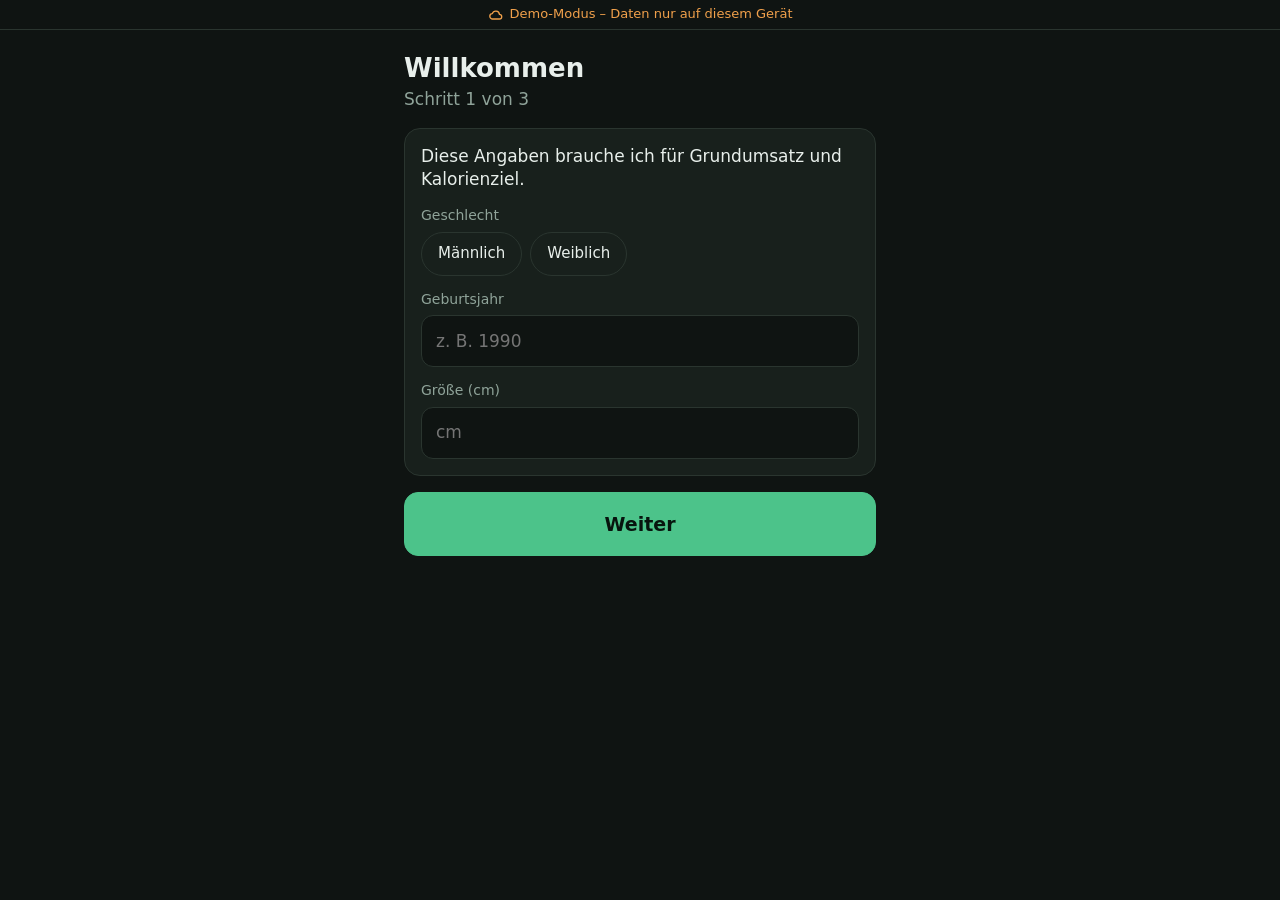
==== index.html @ f2d9727d "M1: Schema v2, Sync-Queue, Login, Onboarding, Checklisten, Heute, KURLOG-Import, Tests Co-Authored-B" ====
<!doctype html>
<html lang="de">
<head>
<meta charset="utf-8">
<meta name="viewport" content="width=device-width, initial-scale=1, viewport-fit=cover">
<meta name="theme-color" content="#0f1412">
<meta name="color-scheme" content="dark">
<meta name="apple-mobile-web-app-capable" content="yes">
<meta name="mobile-web-app-capable" content="yes">
<meta name="apple-mobile-web-app-status-bar-style" content="black-translucent">
<meta name="apple-mobile-web-app-title" content="Kur-Coach">
<link rel="manifest" href="manifest.webmanifest">
<link rel="apple-touch-icon" href="icons/apple-touch-icon.png">
<link rel="icon" type="image/png" href="icons/icon-192.png">
<title>Kur-Coach</title>
<link rel="stylesheet" href="styles.css">
</head>
<body>
<div id="kopf">
  <button id="statusleiste" type="button" class="status" aria-live="polite">Starte ...</button>
  <button id="update" type="button" class="update" hidden>Neue Version – tippen zum Laden</button>
</div>
<main id="main"></main>
<nav id="nav" aria-label="Hauptnavigation" hidden></nav>
<script type="module" src="app.js"></script>
</body>
</html>
---- styles.css ----
:root {
  --bg: #0f1412; --card: #18201c; --card2: #202a25; --linie: #2a352f;
  --text: #e8efeb; --muted: #8fa399; --accent: #4cc38a; --accent-dunkel: #123d2a;
  --orange: #f0a04b; --blau: #5aa9e6; --grau: #7d8a84; --rot: #e5705f;
  --radius: 16px;
  --sa-top: env(safe-area-inset-top, 0px); --sa-bottom: env(safe-area-inset-bottom, 0px);
  --sa-left: env(safe-area-inset-left, 0px); --sa-right: env(safe-area-inset-right, 0px);
  --nav-h: 64px;
  color-scheme: dark;
}
* { box-sizing: border-box; -webkit-tap-highlight-color: transparent; }
html { background: var(--bg); }
body {
  margin: 0; background: var(--bg); color: var(--text);
  font: 17px/1.4 -apple-system, BlinkMacSystemFont, "SF Pro Text", "Segoe UI", Roboto, system-ui, sans-serif;
  -webkit-text-size-adjust: 100%;
  padding-left: var(--sa-left); padding-right: var(--sa-right);
}
h1, h2, p { margin: 0; }
a { color: inherit; text-decoration: none; }
.ico { display: block; flex: none; }
[hidden] { display: none !important; }
.muted { color: var(--muted); }
.kopier-ta { position: fixed; top: 0; left: 0; opacity: 0; width: 1px; height: 1px; }

/* Kopf / Status */
#kopf { position: sticky; top: 0; z-index: 30; background: var(--bg); padding-top: var(--sa-top); }
.status {
  display: flex; align-items: center; justify-content: center; gap: 6px; width: 100%; min-height: 30px; padding: 4px 12px;
  border: 0; border-bottom: 1px solid var(--linie); background: var(--bg); color: var(--muted); font: inherit; font-size: 13px;
}
.status.ok { color: var(--accent); }
.status.offline, .status.offen, .status.demo { color: var(--orange); }
.status.fehler { color: var(--rot); }
.update { display: block; width: 100%; padding: 12px; border: 0; background: var(--accent); color: #07140e; font: inherit; font-weight: 700; }

/* Layout */
#main { min-height: 60vh; padding-bottom: calc(var(--nav-h) + var(--sa-bottom) + 24px); }
body.ohne-nav #main { padding-bottom: calc(var(--sa-bottom) + 24px); }
.seite { max-width: 1100px; margin: 0 auto; padding: 16px; display: flex; flex-direction: column; gap: 16px; }
.seite.schmal { max-width: 520px; }
.spalte { display: flex; flex-direction: column; gap: 16px; min-width: 0; }
.titel { font-size: 26px; line-height: 1.15; font-weight: 750; }
.titel.gross { font-size: 32px; }
.klein-titel { font-size: 15px; font-weight: 650; color: var(--muted); text-transform: uppercase; letter-spacing: .04em; margin-bottom: 12px; }
.karte { background: var(--card); border: 1px solid var(--linie); border-radius: var(--radius); padding: 16px; display: flex; flex-direction: column; gap: 14px; }
.leer { color: var(--muted); padding: 8px 0; }

/* Navigation */
#nav {
  position: fixed; left: 0; right: 0; bottom: 0; z-index: 30; display: flex; background: rgba(24, 32, 28, .97);
  border-top: 1px solid var(--linie); padding-bottom: var(--sa-bottom); padding-left: var(--sa-left); padding-right: var(--sa-right);
}
.nav-punkt { flex: 1; min-height: var(--nav-h); display: flex; flex-direction: column; align-items: center; justify-content: center; gap: 2px; color: var(--muted); font-size: 12px; }
.nav-punkt.aktiv { color: var(--accent); }

/* Buttons & Felder */
.btn {
  display: inline-flex; align-items: center; justify-content: center; gap: 8px; min-height: 56px; padding: 12px 18px;
  border: 1px solid var(--linie); border-radius: 14px; background: var(--card2); color: var(--text);
  font: inherit; font-weight: 600; cursor: pointer; text-align: center;
}
.btn:active { filter: brightness(1.2); }
.btn[disabled] { opacity: .45; }
.btn.primaer { background: var(--accent); border-color: var(--accent); color: #07140e; }
.btn.gefahr { color: var(--rot); border-color: #4a2a25; }
.btn.klein { min-height: 44px; padding: 8px 14px; font-size: 15px; }
.btn.gross { min-height: 64px; font-size: 19px; }
.btn-reihe { display: flex; gap: 12px; flex-wrap: wrap; }
.btn-reihe > .btn { flex: 1; }
.icon-btn { display: inline-flex; align-items: center; justify-content: center; width: 48px; height: 48px; border: 0; border-radius: 12px; background: transparent; color: var(--muted); cursor: pointer; flex: none; }
.icon-btn[disabled] { opacity: .3; }
.aktionen { display: grid; grid-template-columns: 1fr 1fr; gap: 12px; }
.aktionen .btn { min-height: 64px; }
.feld { display: flex; flex-direction: column; gap: 6px; }
.feld-label { font-size: 14px; color: var(--muted); }
.feld-hinweis { font-size: 13px; color: var(--muted); }
input[type=text], input[type=email], input[type=date], input[type=time], input[type=number], textarea {
  width: 100%; min-height: 52px; padding: 10px 14px; border-radius: 12px; border: 1px solid var(--linie); background: var(--bg);
  color: var(--text); font: inherit; font-size: 17px;   /* >=16px verhindert iOS-Zoom */
}
textarea { resize: vertical; }
input:focus, textarea:focus, button:focus-visible, a:focus-visible { outline: 2px solid var(--accent); outline-offset: 1px; }
input[type=range] { width: 100%; height: 44px; accent-color: var(--accent); }
.code-input { font-size: 28px !important; letter-spacing: .3em; text-align: center; }
.check-zeile { display: flex; align-items: center; gap: 12px; min-height: 52px; }
.check-zeile input { width: 28px; height: 28px; accent-color: var(--accent); flex: none; }
.gruppe { display: flex; flex-direction: column; gap: 14px; }
.fehler { color: var(--rot); font-size: 15px; }
.hinweis { color: var(--muted); font-size: 15px; background: var(--card2); padding: 10px 12px; border-radius: 12px; }
.chips { display: flex; gap: 8px; flex-wrap: wrap; }
.chips.scroll { flex-wrap: nowrap; overflow-x: auto; padding-bottom: 4px; scrollbar-width: none; }
.chips.scroll::-webkit-scrollbar { display: none; }
.chip { flex: none; min-height: 44px; padding: 8px 16px; border-radius: 22px; border: 1px solid var(--linie); background: var(--card); color: var(--text); font: inherit; font-size: 15px; display: inline-flex; align-items: center; cursor: pointer; }
.chip.aktiv { background: var(--accent-dunkel); border-color: var(--accent); color: var(--accent); font-weight: 650; }

/* Checkliste */
.check-kopf { display: flex; align-items: center; justify-content: space-between; gap: 12px; }
.fortschritt { font-size: 22px; font-weight: 700; color: var(--accent); }
.punkte { list-style: none; margin: 0; padding: 0; display: flex; flex-direction: column; gap: 10px; }
.punkt { background: var(--card); border: 1px solid var(--linie); border-radius: var(--radius); overflow: hidden; }
.punkt-haupt { width: 100%; min-height: 72px; display: flex; align-items: center; gap: 16px; padding: 12px 16px; border: 0; background: transparent; color: inherit; font: inherit; font-size: 19px; text-align: left; cursor: pointer; }
.haken { width: 36px; height: 36px; flex: none; border-radius: 50%; border: 2px solid var(--grau); display: flex; align-items: center; justify-content: center; color: #07140e; }
.punkt.erledigt { opacity: .55; }
.punkt.erledigt .haken { background: var(--accent); border-color: var(--accent); }
.punkt.erledigt .punkt-text { text-decoration: line-through; }
.punkt.termin { border-left: 4px solid var(--grau); }
.punkt-aktion { margin: 0 16px 14px; }
.fertig-box { display: flex; align-items: center; gap: 14px; flex-wrap: wrap; padding: 14px 16px; border-radius: var(--radius); border: 1px solid var(--accent); background: var(--accent-dunkel); }
.fertig-box > div { flex: 1; min-width: 140px; }
.fertig-haken { color: var(--accent); }
.tagesstand { gap: 12px; }
.tagesstand .klein-titel { margin-bottom: 0; }
.mini { display: flex; flex-direction: column; gap: 6px; font-size: 15px; }
.mini-zeile { display: flex; justify-content: space-between; }
.balken { height: 8px; background: var(--card2); border-radius: 4px; overflow: hidden; }
.balken-fuell { height: 100%; border-radius: 4px; }

/* Heute */
.heute-kopf { display: flex; flex-direction: column; gap: 2px; }
.ringe { display: grid; grid-template-columns: 1fr 1fr; gap: 16px 12px; }
.ring-box { display: flex; flex-direction: column; align-items: center; gap: 6px; }
.ring-wrap { position: relative; width: 132px; max-width: 100%; aspect-ratio: 1; }
.ring-wrap > span { display: block; width: 100%; height: 100%; }
.ring { width: 100%; height: 100%; display: block; }
.ring-bg { fill: none; stroke: var(--card2); stroke-width: 10; }
.ring-fg { fill: none; stroke-width: 10; stroke-linecap: round; }
.ring-mitte { position: absolute; inset: 0; display: flex; flex-direction: column; align-items: center; justify-content: center; text-align: center; line-height: 1.15; }
.ring-mitte strong { font-size: 24px; }
.ring-mitte span { font-size: 12px; color: var(--muted); max-width: 84px; }
.ring-label { font-size: 15px; font-weight: 600; }
.training-btn { width: 100%; }
.warnung-box, .info-box { display: flex; gap: 12px; align-items: flex-start; padding: 14px; border-radius: var(--radius); font-size: 15px; }
.warnung-box { background: #3a1f1b; border: 1px solid #6b3029; color: #ffb8ac; }
.info-box { background: var(--card); border: 1px solid var(--linie); color: var(--muted); }
.warnung { display: flex; gap: 6px; align-items: flex-start; color: var(--orange); font-size: 15px; }
.zeit { list-style: none; margin: 0; padding: 0; display: flex; flex-direction: column; }
.zeit-eintrag { border-left: 2px solid var(--linie); margin-left: 62px; }
.zeit-zeile { display: flex; gap: 10px; align-items: flex-start; padding: 10px 0 10px 0; min-height: 52px; position: relative; }
.zeit-uhr { position: absolute; left: -64px; width: 50px; text-align: right; color: var(--muted); font-size: 14px; font-variant-numeric: tabular-nums; padding-top: 2px; }
.zeit-punkt { position: absolute; left: -7px; top: 14px; width: 12px; height: 12px; border-radius: 50%; background: var(--grau); }
.zeit-text { display: flex; flex-direction: column; padding-left: 18px; min-width: 0; }
.zeit-text small { color: var(--muted); font-size: 14px; }
.zeit-eintrag.training .zeit-punkt { background: var(--accent); }
.zeit-eintrag.essen .zeit-punkt { background: var(--orange); }
.zeit-eintrag.sauna .zeit-punkt { background: var(--blau); }
.zeit-eintrag.slot .zeit-punkt { background: transparent; border: 2px solid var(--muted); }
.zeit-eintrag.slot { opacity: .8; }
.zeit-eintrag.vorbei { opacity: .6; }
.leer-karte { align-items: center; text-align: center; padding: 32px 16px; }
.gross-icon { color: var(--accent); }

/* Sheets */
.sheet-bg { position: fixed; inset: 0; z-index: 100; background: rgba(0, 0, 0, .6); display: flex; align-items: flex-end; justify-content: center; }
.sheet { width: 100%; max-width: 560px; max-height: 92vh; overflow-y: auto; background: var(--card); border-radius: 22px 22px 0 0; border: 1px solid var(--linie); padding: 16px 16px calc(16px + var(--sa-bottom)); }
.sheet-kopf { display: flex; align-items: center; justify-content: space-between; margin-bottom: 12px; }
.sheet-kopf h2 { font-size: 20px; }
.sheet-body { display: flex; flex-direction: column; gap: 14px; }
.sheet-text { color: var(--text); }
.kurlog-ta { font-family: ui-monospace, Menlo, Consolas, monospace; font-size: 15px; min-height: 160px; }
.vorschau { display: flex; flex-direction: column; gap: 8px; }
.vorschau-text { margin: 0; padding: 12px; background: var(--bg); border-radius: 12px; border: 1px solid var(--linie); white-space: pre-wrap; word-break: break-word; font: 14px/1.4 ui-monospace, Menlo, Consolas, monospace; max-height: 40vh; overflow: auto; }
.toast { position: fixed; left: 50%; transform: translateX(-50%); bottom: calc(var(--nav-h) + var(--sa-bottom) + 16px); z-index: 200; max-width: 90vw; background: #2b3a32; color: var(--text); border: 1px solid var(--accent); padding: 12px 18px; border-radius: 14px; font-size: 15px; }

/* Einstellungen */
.spalten { display: flex; flex-direction: column; gap: 16px; }
.einst { gap: 14px; }
.einst .klein-titel { margin-bottom: 0; }
.edit-liste, .slot-liste { list-style: none; margin: 0; padding: 0; display: flex; flex-direction: column; gap: 10px; }
.edit-zeile { display: flex; align-items: center; gap: 2px; }
.edit-zeile input { flex: 1; min-width: 0; }
.bedingung { font-size: 11px; color: var(--muted); border: 1px solid var(--linie); border-radius: 8px; padding: 2px 6px; max-width: 70px; overflow: hidden; text-overflow: ellipsis; white-space: nowrap; }
.slot-zeile { display: flex; flex-direction: column; gap: 6px; padding-bottom: 10px; border-bottom: 1px solid var(--linie); }
.slot-kopf { display: flex; align-items: center; justify-content: space-between; gap: 12px; }
.slot-kopf input { width: 140px; }
.url-zeile { display: flex; align-items: center; gap: 4px; }
.url-zeile code { flex: 1; min-width: 0; overflow-x: auto; white-space: nowrap; font-size: 13px; color: var(--muted); scrollbar-width: none; }
.version { text-align: center; font-size: 13px; }
.onb-kopf { display: flex; flex-direction: column; gap: 4px; }
.login { gap: 16px; }

@media (min-width: 768px) {
  .seite { padding: 24px; }
  .heute { display: grid; grid-template-columns: 1fr 1fr; align-items: start; gap: 24px; }
  .spalten { display: grid; grid-template-columns: 1fr 1fr; gap: 24px; align-items: start; }
  .aktionen { grid-template-columns: 1fr 1fr; }
  .ring-wrap { width: 150px; }
  .sheet-bg { align-items: center; }
  .sheet { border-radius: 22px; }
  .checkseite { max-width: 720px; }
}
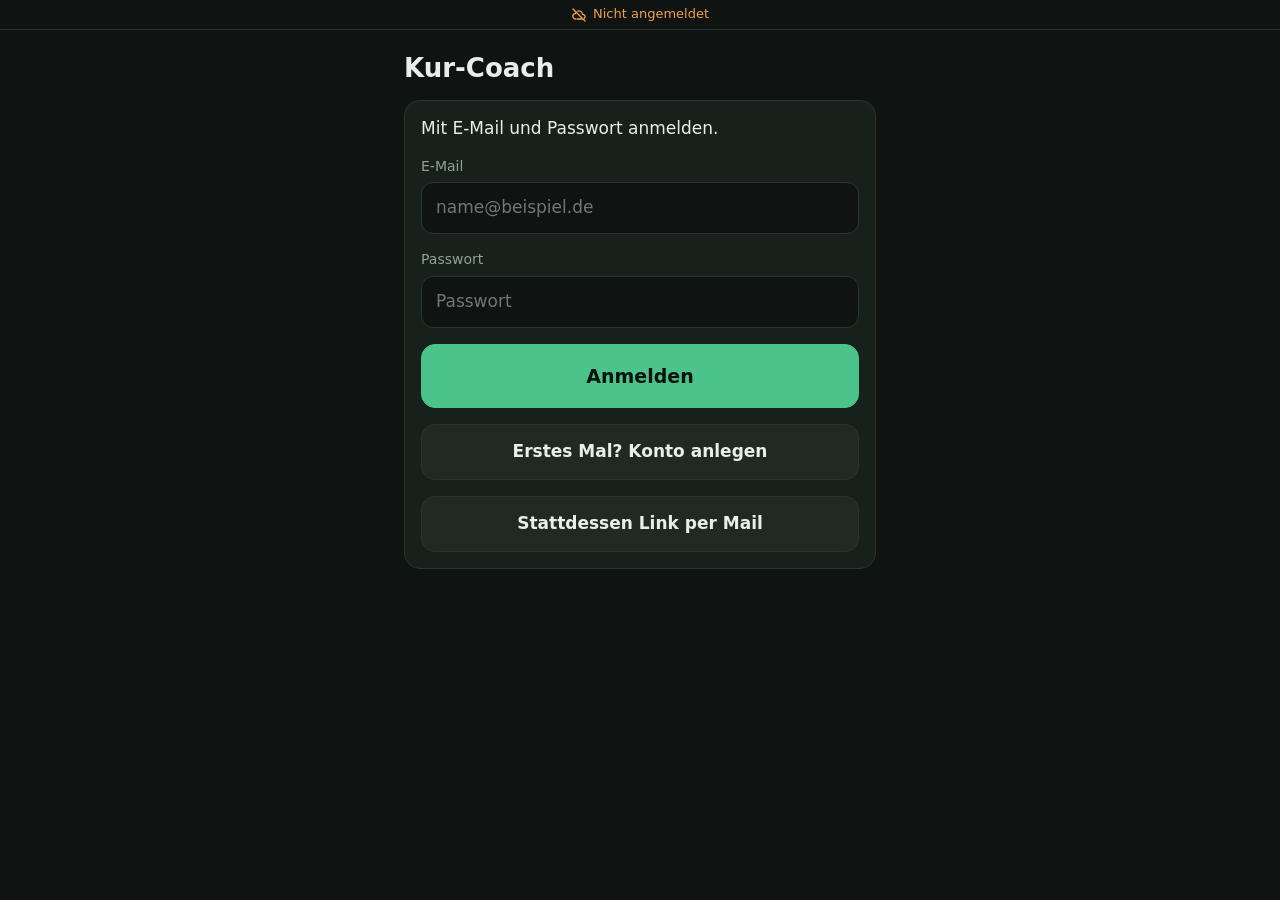
==== commit 99067416: "Zoomen deaktiviert (Viewport, Pinch-Gesten, 16px-Eingabefelder, kein Doppeltipp-Zoom) Co-Authored-By" ====
--- a/index.html
+++ b/index.html
@@ -2,7 +2,7 @@
 <html lang="de">
 <head>
 <meta charset="utf-8">
-<meta name="viewport" content="width=device-width, initial-scale=1, viewport-fit=cover">
+<meta name="viewport" content="width=device-width, initial-scale=1, maximum-scale=1, user-scalable=no, viewport-fit=cover">
 <meta name="theme-color" content="#0f1412">
 <meta name="color-scheme" content="dark">
 <meta name="apple-mobile-web-app-capable" content="yes">
--- a/styles.css
+++ b/styles.css
@@ -75,7 +75,7 @@
 .feld { display: flex; flex-direction: column; gap: 6px; }
 .feld-label { font-size: 14px; color: var(--muted); }
 .feld-hinweis { font-size: 13px; color: var(--muted); }
-input[type=text], input[type=email], input[type=date], input[type=time], input[type=number], textarea {
+input[type=text], input[type=email], input[type=password], input[type=date], input[type=time], input[type=number], textarea {
   width: 100%; min-height: 52px; padding: 10px 14px; border-radius: 12px; border: 1px solid var(--linie); background: var(--bg);
   color: var(--text); font: inherit; font-size: 17px;   /* >=16px verhindert iOS-Zoom */
 }
@@ -189,3 +189,99 @@
   .sheet { border-radius: 22px; }
   .checkseite { max-width: 720px; }
 }
+
+/* Studio */
+.studio { padding-bottom: calc(var(--nav-h) + 120px); }
+.studio-sess { display: flex; flex-direction: column; gap: 14px; }
+.sess-kopf { display: flex; justify-content: space-between; align-items: center; gap: 12px; }
+.uebung-karte { gap: 10px; }
+.geraet-box { display: flex; flex-direction: column; gap: 4px; text-align: left; min-height: 56px; padding: 12px 14px; border: 1px dashed var(--linie); border-radius: 12px; background: var(--bg); color: var(--text); font: inherit; font-size: 16px; cursor: pointer; }
+.vergleich { display: flex; flex-direction: column; gap: 4px; }
+.klein-text { font-size: 14px; }
+.saetze { display: flex; flex-direction: column; gap: 10px; }
+.satz { border: 1px solid var(--linie); border-radius: var(--radius); background: var(--card); }
+.satz.kompakt { display: flex; align-items: center; gap: 12px; min-height: 56px; padding: 8px 14px; color: var(--text); font: inherit; text-align: left; cursor: pointer; width: 100%; }
+.satz.kompakt.erledigt { opacity: .7; }
+.satz-name { flex: 1; font-weight: 600; }
+.satz-wert { color: var(--muted); font-variant-numeric: tabular-nums; }
+.haken-klein { width: 28px; height: 28px; border-radius: 50%; border: 2px solid var(--grau); display: flex; align-items: center; justify-content: center; flex: none; }
+.satz.erledigt .haken-klein { background: var(--accent); border-color: var(--accent); color: #07140e; }
+.aktiv-satz { border-color: var(--accent); padding: 14px; display: flex; flex-direction: column; gap: 14px; }
+.satz-kopf { display: flex; justify-content: space-between; align-items: baseline; font-size: 18px; }
+.stepper { display: flex; flex-direction: column; gap: 4px; }
+.stepper-reihe { display: flex; gap: 10px; align-items: stretch; }
+.stepper-reihe input { flex: 1; min-width: 0; min-height: 64px; text-align: center; font-size: 28px; font-weight: 700; font-variant-numeric: tabular-nums; }
+.step-btn { flex: none; width: 72px; min-height: 64px; border: 1px solid var(--linie); border-radius: 14px; background: var(--card2); color: var(--text); display: flex; align-items: center; justify-content: center; cursor: pointer; }
+.step-btn:active { filter: brightness(1.3); }
+.rir { display: flex; flex-direction: column; gap: 4px; }
+.rir-reihe { display: grid; grid-template-columns: repeat(5, 1fr); gap: 8px; }
+.rir-btn { min-height: 48px; border: 1px solid var(--linie); border-radius: 12px; background: var(--card2); color: var(--text); font: inherit; font-size: 18px; font-weight: 650; cursor: pointer; }
+.rir-btn.aktiv { background: var(--accent-dunkel); border-color: var(--accent); color: var(--accent); }
+.haken-btn { min-height: 80px; font-size: 22px; width: 100%; }
+.sess-unten { display: grid; grid-template-columns: 72px 1fr; gap: 12px; margin-top: 4px; }
+.liste-btn { width: 100%; justify-content: space-between; text-align: left; }
+.liste-btn.aktiv { border-color: var(--accent); }
+.liste-btn small { font-size: 13px; }
+.uebersicht-name { display: inline-flex; align-items: center; gap: 8px; }
+.pause-leiste { position: fixed; left: 0; right: 0; bottom: calc(var(--nav-h) + var(--sa-bottom)); z-index: 40; display: flex; align-items: center; gap: 10px; padding: 10px 14px; background: var(--accent-dunkel); border-top: 2px solid var(--accent); }
+.pause-leiste.vorbei { background: var(--accent); color: #07140e; }
+.pause-info { flex: 1; display: flex; flex-direction: column; line-height: 1.1; min-width: 0; }
+.pause-label { font-size: 13px; opacity: .8; }
+.pause-zeit { font-size: 40px; font-weight: 800; font-variant-numeric: tabular-nums; }
+.pause-leiste .btn { min-height: 56px; padding: 8px 12px; }
+.letzte-zeile, .best-zeile, .vgl-zeile { display: flex; justify-content: space-between; align-items: center; gap: 10px; }
+.vgl-zeile { flex-direction: column; align-items: flex-start; gap: 2px; padding-bottom: 8px; border-bottom: 1px solid var(--linie); }
+.best-text { display: flex; flex-direction: column; min-width: 0; }
+.chart { display: block; max-width: 100%; }
+.chart-leer { font-size: 13px; }
+.kacheln { display: grid; grid-template-columns: repeat(3, 1fr); gap: 10px; }
+.kachel { display: flex; flex-direction: column; align-items: center; gap: 2px; padding: 14px 6px; background: var(--card); border: 1px solid var(--linie); border-radius: var(--radius); }
+.kachel strong { font-size: 22px; }
+
+/* Platz für die Pausenleiste, damit sie den aktiven Satz nicht verdeckt */
+body:has(.pause-leiste:not([hidden])) #main { padding-bottom: calc(var(--nav-h) + var(--sa-bottom) + 96px); }
+
+/* Ziele, Belege, Supplements */
+.plan-zeilen { font-size: 14px; display: flex; flex-direction: column; gap: 2px; }
+.plan-zeilen p { margin: 0; }
+.werte { display: flex; flex-direction: column; gap: 6px; }
+.wert-zeile { display: flex; justify-content: space-between; gap: 12px; }
+.beleg { border-top: 1px solid var(--linie); padding-top: 10px; }
+.beleg summary { cursor: pointer; font-weight: 600; min-height: 32px; }
+.beleg p { margin: 8px 0 0; }
+.quellen { margin: 8px 0 0; padding-left: 18px; font-size: 12px; color: var(--muted); }
+.supp { border-top: 1px solid var(--linie); padding-top: 10px; display: flex; flex-direction: column; gap: 4px; }
+.supp p { margin: 0; }
+.supp-kopf { display: flex; justify-content: space-between; align-items: center; gap: 8px; }
+.badge { font-size: 12px; padding: 2px 10px; border-radius: 999px; background: var(--card2); color: var(--muted); white-space: nowrap; }
+.badge.ok { background: var(--accent-dunkel); color: var(--accent); }
+.badge.akzent { border: 1px solid var(--accent); color: var(--accent); }
+
+/* Freizeit */
+.freizeit .fz-h2 { margin-bottom: 0; }
+.fz-karte { gap: 10px; }
+.fz-kopf { display: flex; align-items: center; justify-content: space-between; gap: 12px; width: 100%; min-height: 56px; padding: 0; border: 0; background: none; color: inherit; font: inherit; text-align: left; cursor: pointer; }
+.fz-kopf-text { flex: 1; min-width: 0; }
+.fz-spalte { display: flex; flex-direction: column; gap: 4px; }
+.fz-pfeil { color: var(--muted); transition: transform .15s; }
+.fz-kopf.offen .fz-pfeil { transform: rotate(180deg); }
+.fz-detail { display: flex; flex-direction: column; gap: 8px; border-top: 1px solid var(--linie); padding-top: 12px; }
+.fz-liste { margin: 0; padding-left: 20px; }
+.fz-badges { display: flex; gap: 6px; flex-wrap: wrap; }
+.fz-badges:empty { display: none; }
+.fz-link { display: inline-flex; align-items: center; min-height: 44px; color: var(--accent); font-weight: 650; text-decoration: underline; }
+.fz-inhalt { gap: 8px; }
+.fz-empf { border-color: var(--accent); }
+.fz-fuss { font-size: 14px; text-align: center; }
+.fz-tipp { flex-direction: row; align-items: center; gap: 14px; min-height: 56px; color: var(--accent); }
+.fz-tipp .fz-kopf-text { color: var(--text); }
+.ampel-karte { gap: 8px; }
+.ampel-zeile { display: flex; align-items: center; gap: 12px; }
+.ampel-punkt { flex: none; width: 18px; height: 18px; border-radius: 50%; }
+.kb-zeile { display: flex; flex-direction: column; gap: 2px; margin-top: 8px; }
+.kb-schritte { padding-left: 20px; }
+
+
+/* Kein Zoom: Doppeltipp aus, Eingabefelder >= 16 px (sonst zoomt iOS beim Fokussieren) */
+html { touch-action: manipulation; -webkit-text-size-adjust: 100%; text-size-adjust: 100%; }
+input, textarea, select { font-size: max(16px, 1em); }
